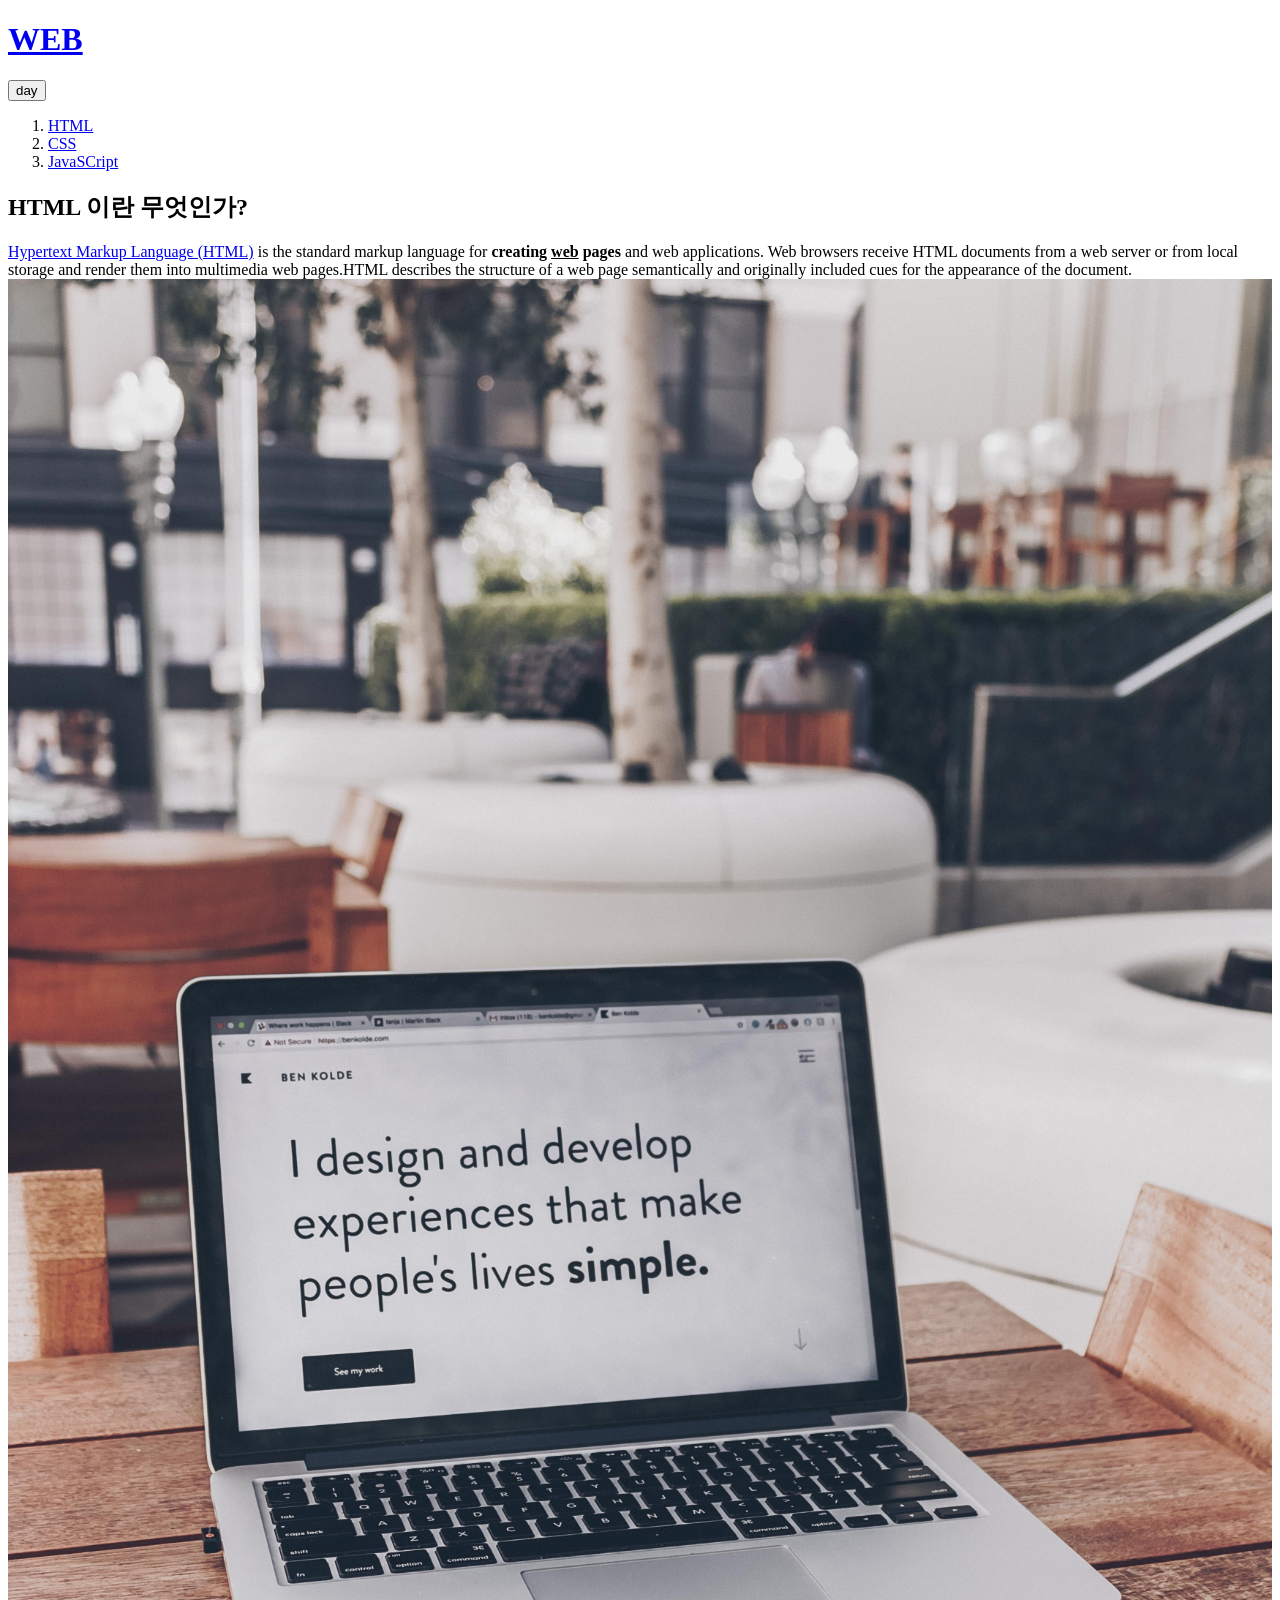
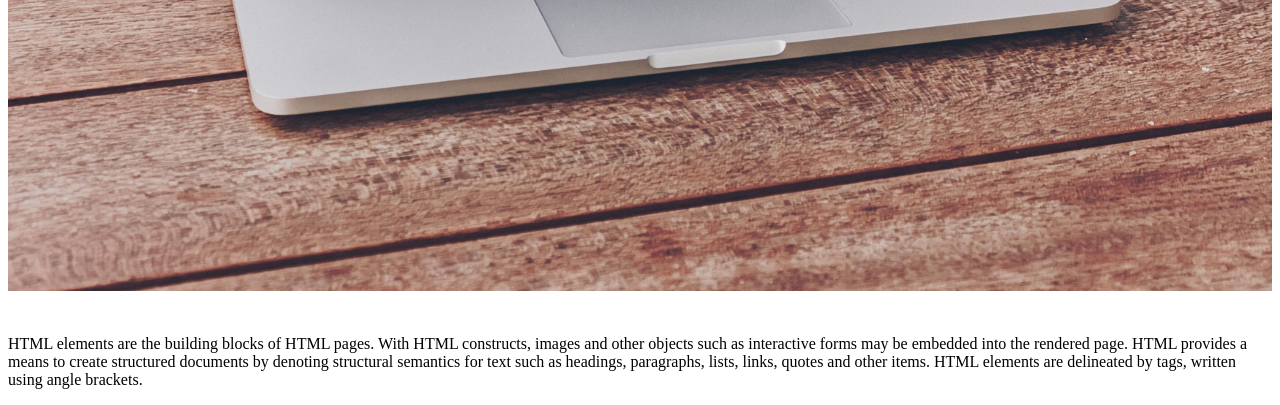
==== 1.html @ 723aa666 "생활코딩_PHP" ====
<!doctype HTML>
<html>

<head>
  <title>WEB1-HTML</title>
  <meta charset="utf-8">
  <script
   src="https://ajax.googleapis.com/ajax/libs/jquery/3.6.0/jquery.min.js">
  </script>
<!--  <link rel="stylesheet" href="style.css" />  -->

<script src="color.js"></script>
</head>

<body>
  <h1><a href="index.html">WEB</a></h1>
  <input type="button" value="day" onclick="
            nightDayHandler(this);
     ">
  <div id="grid">
    <ol>
      <li><a href="1.html">HTML</a></li>
      <li><a href="2.html">CSS</a></li>
      <li><a href="3.html">JavaSCript</a></li>
    </ol>
    <div id="article">
      <h2>HTML 이란 무엇인가?</h2>
      <p><a href="http://www.w3.org/TR/html5/" target="_blank" title="HTML5 specification">Hypertext Markup Language (HTML)</a> is the standard markup language for <strong>creating <u>web</u> pages</strong> and web applications.
        Web browsers receive HTML documents from a web server or from local storage and render them into multimedia web pages.HTML describes the structure of a web page semantically and originally included cues for the appearance of the document.
        <img src="coding.jpg" width="100%">
      </p>
      <p style="margin-top:40px;">HTML elements are the building blocks of HTML pages. With HTML constructs, images and other objects such as interactive forms may be embedded into the rendered page. HTML provides a means to create structured
        documents
        by denoting structural semantics for text such as headings, paragraphs, lists, links, quotes and other items.
        HTML elements are delineated by tags, written using angle brackets.</p>
    </div>
  </div>
</body>

</html>
---- style.css ----
body {
  margin: 0px;
}

a {
  color: black;
  text-decoration: none;
}

h1 {
  font-size: 45px;
  text-align: center;
  border-bottom: 1px solid gray;
  margin: 0px;
  padding: 20px;
}

#grid ol {
  border-right: 1px solid gray;
  width: 100px;
  margin: 0;
  padding: 20px;
}

#grid {
  display: grid;
  grid-template-columns: 150px 1fr;
}

#article {
  padding-left: 25px
}

@media(max-width:800px) {
  #grid {
    display: block;
  }

  #grid ol {
    border-right: none;
  }

  h1 {
    border-bottom: none;
  }
}
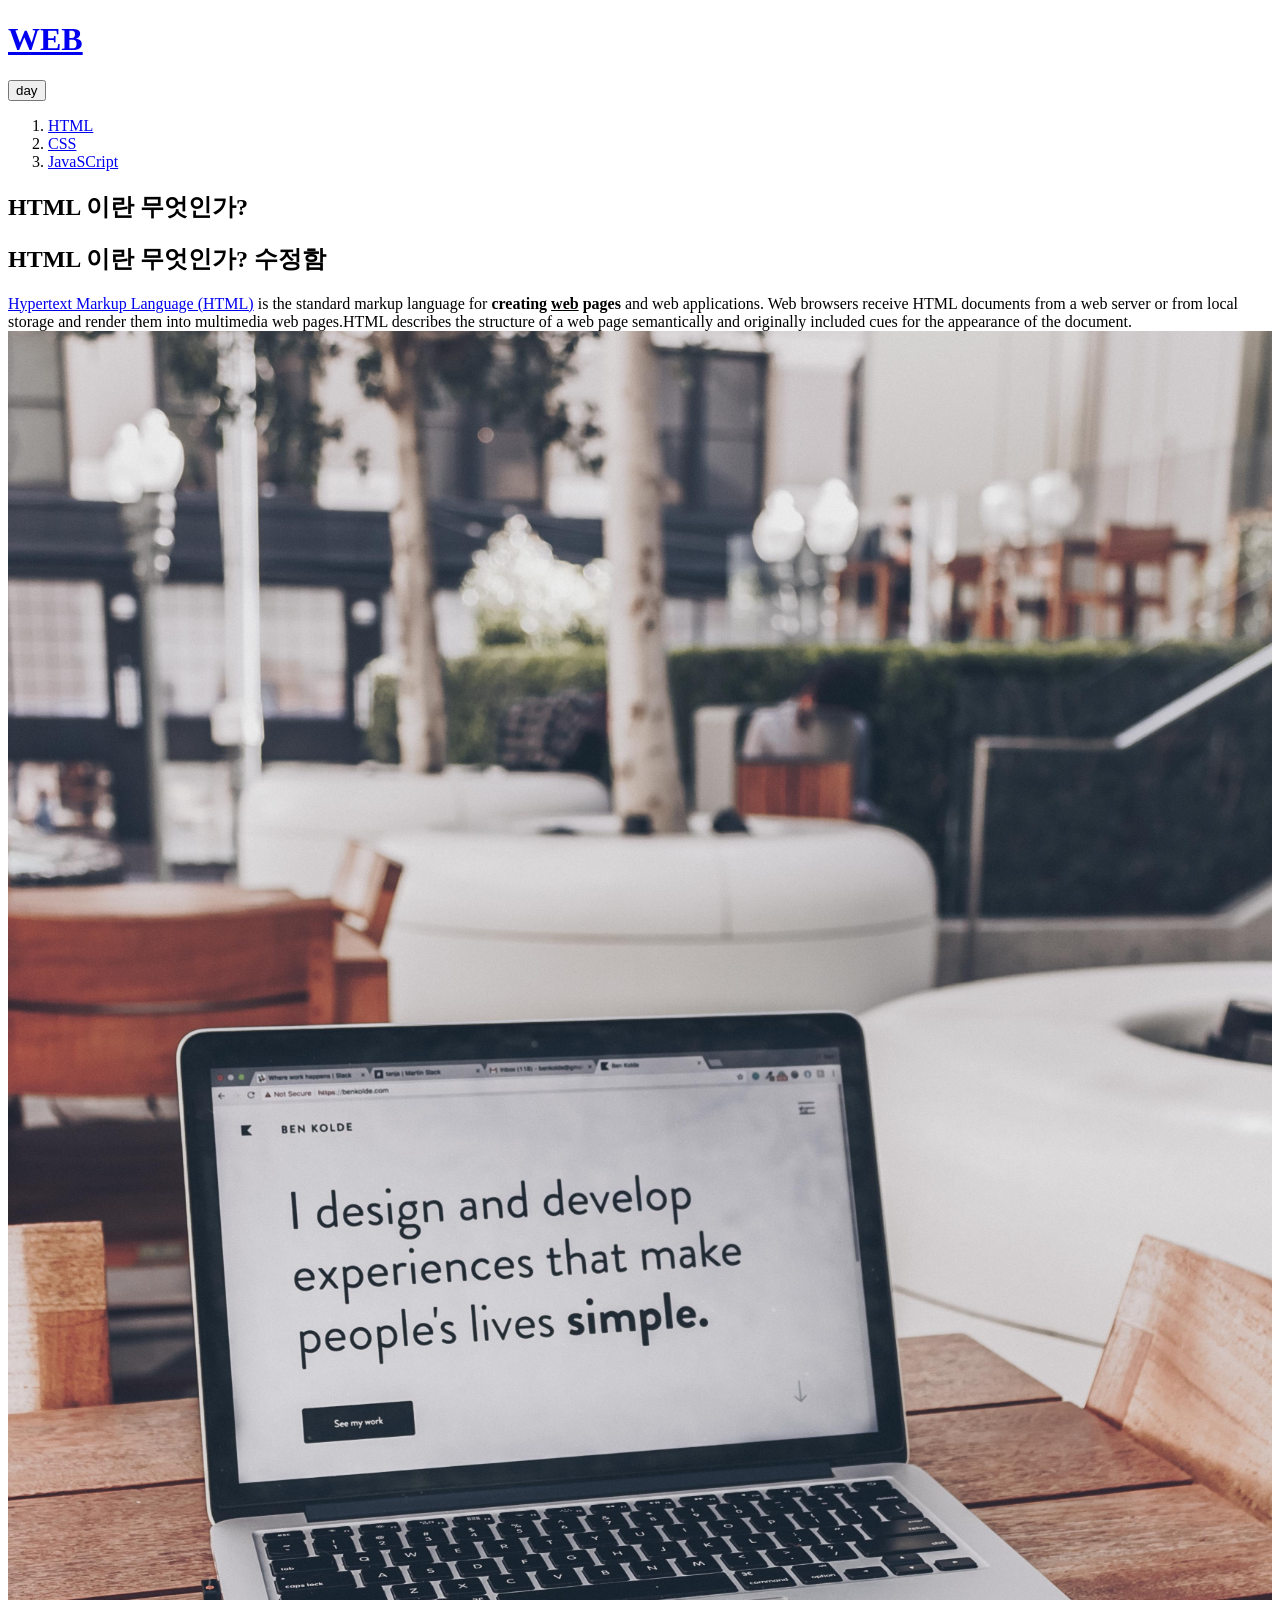
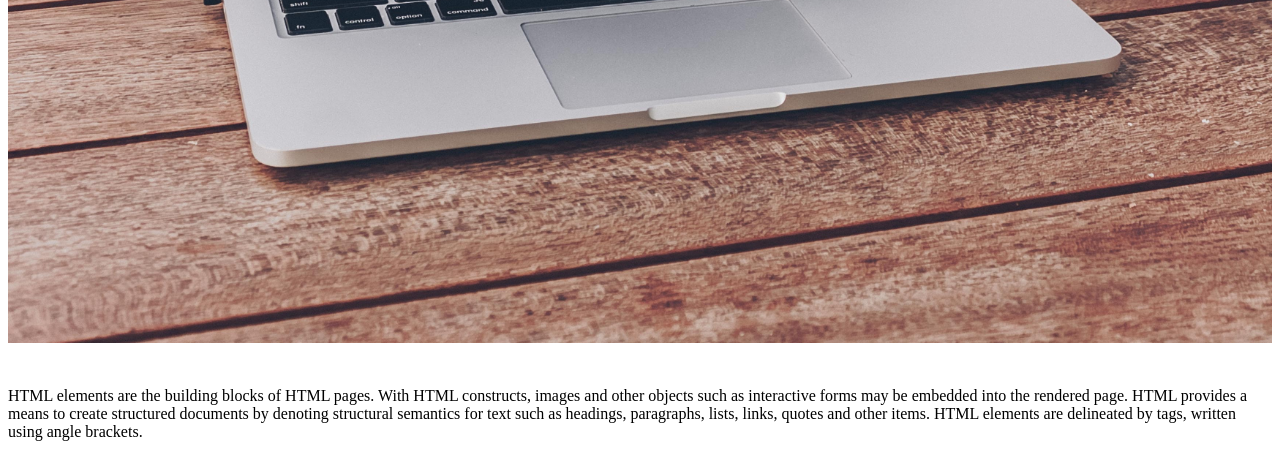
==== commit c44122c3: "Update 1.html" ====
--- a/1.html
+++ b/1.html
@@ -25,6 +25,7 @@
     </ol>
     <div id="article">
       <h2>HTML 이란 무엇인가?</h2>
+      <h2>HTML 이란 무엇인가? 수정함</h2>
       <p><a href="http://www.w3.org/TR/html5/" target="_blank" title="HTML5 specification">Hypertext Markup Language (HTML)</a> is the standard markup language for <strong>creating <u>web</u> pages</strong> and web applications.
         Web browsers receive HTML documents from a web server or from local storage and render them into multimedia web pages.HTML describes the structure of a web page semantically and originally included cues for the appearance of the document.
         <img src="coding.jpg" width="100%">
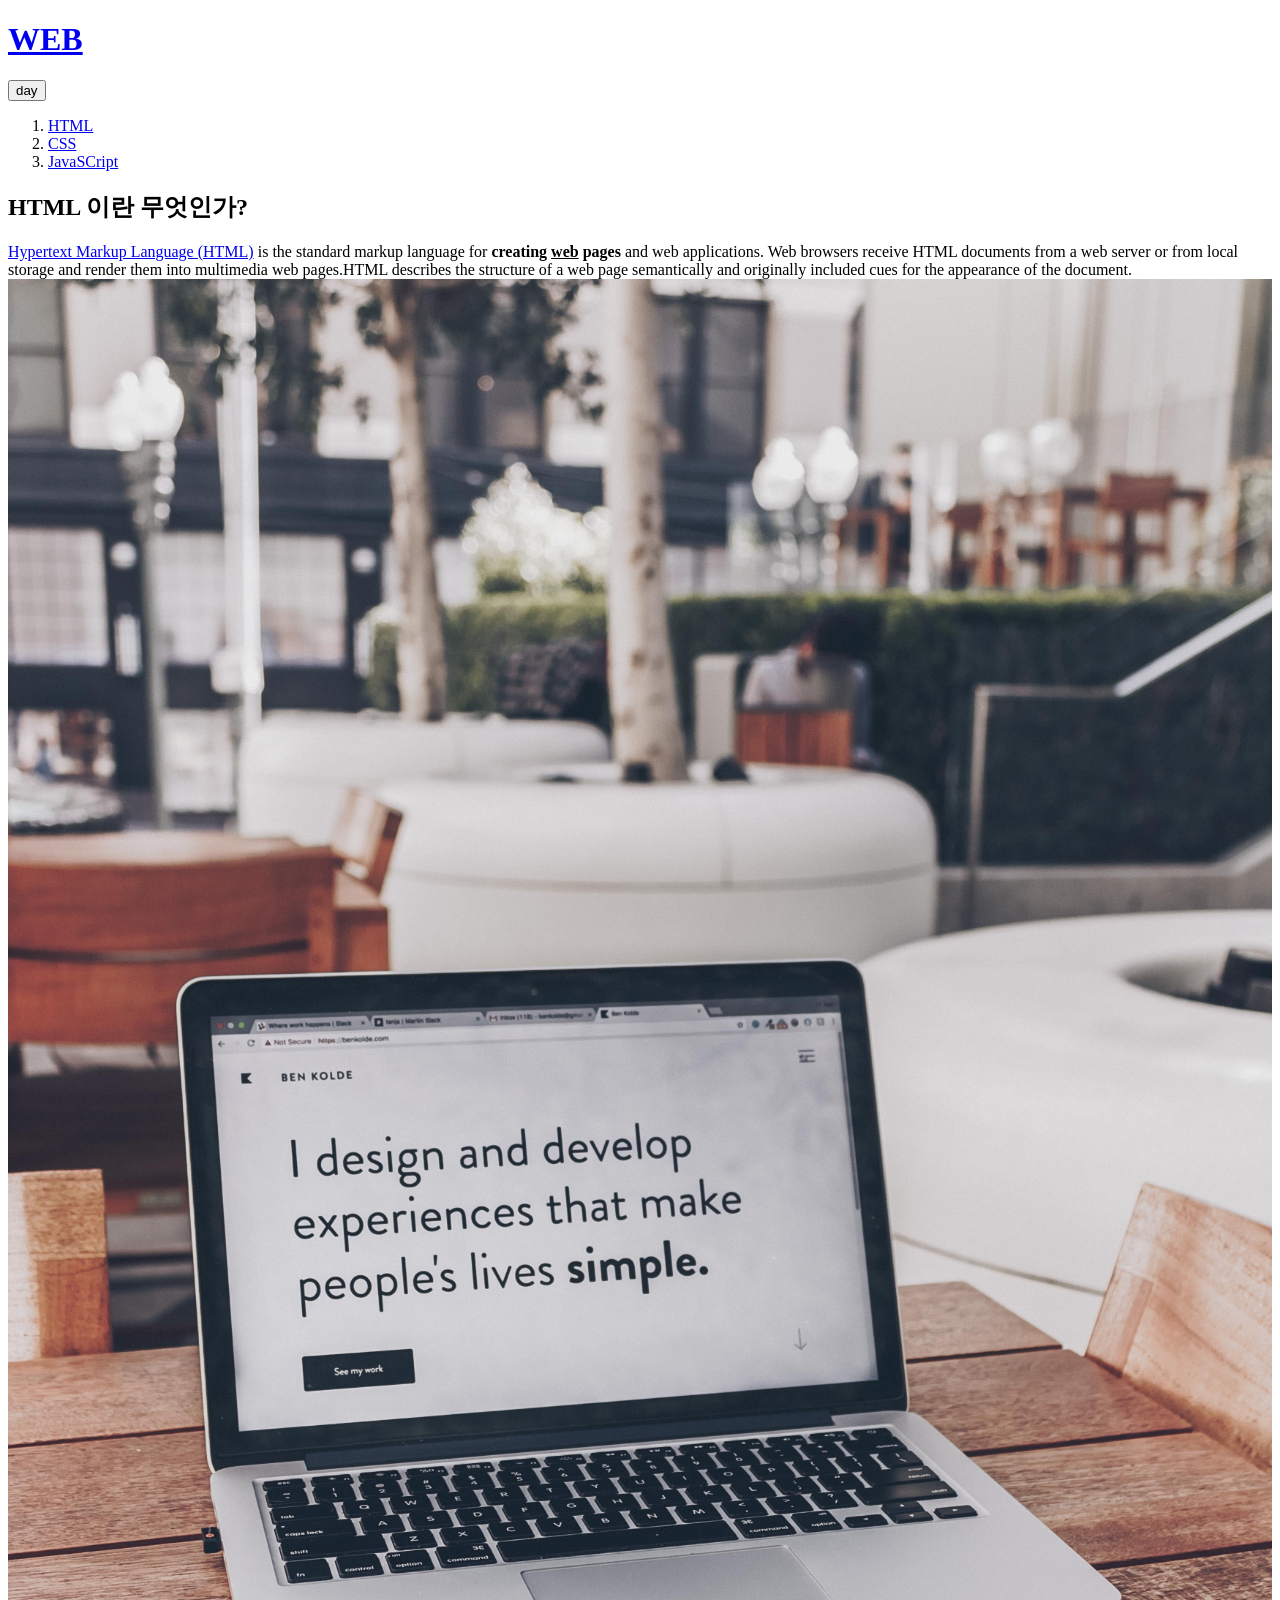
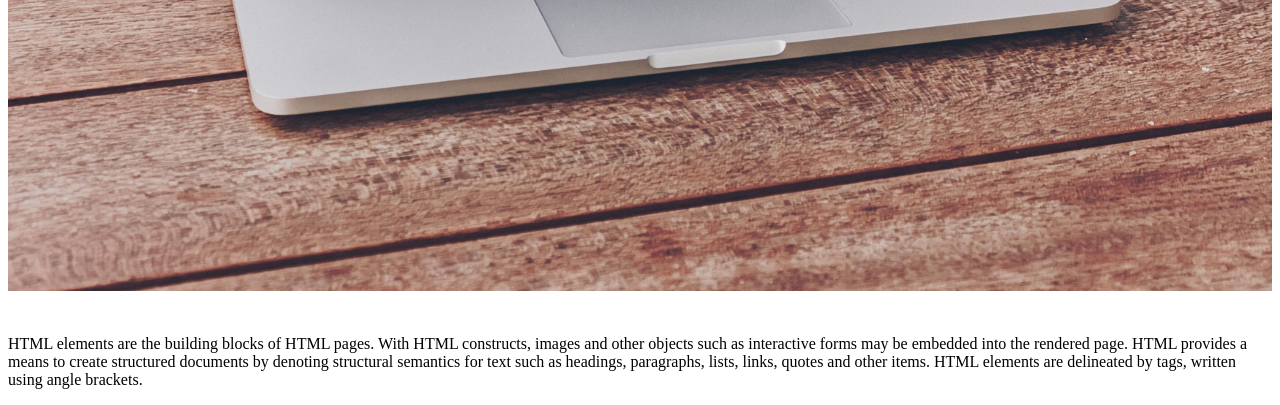
==== commit 300ad513: "add second" ====
--- a/1.html
+++ b/1.html
@@ -25,7 +25,6 @@
     </ol>
     <div id="article">
       <h2>HTML 이란 무엇인가?</h2>
-      <h2>HTML 이란 무엇인가? 수정함</h2>
       <p><a href="http://www.w3.org/TR/html5/" target="_blank" title="HTML5 specification">Hypertext Markup Language (HTML)</a> is the standard markup language for <strong>creating <u>web</u> pages</strong> and web applications.
         Web browsers receive HTML documents from a web server or from local storage and render them into multimedia web pages.HTML describes the structure of a web page semantically and originally included cues for the appearance of the document.
         <img src="coding.jpg" width="100%">
